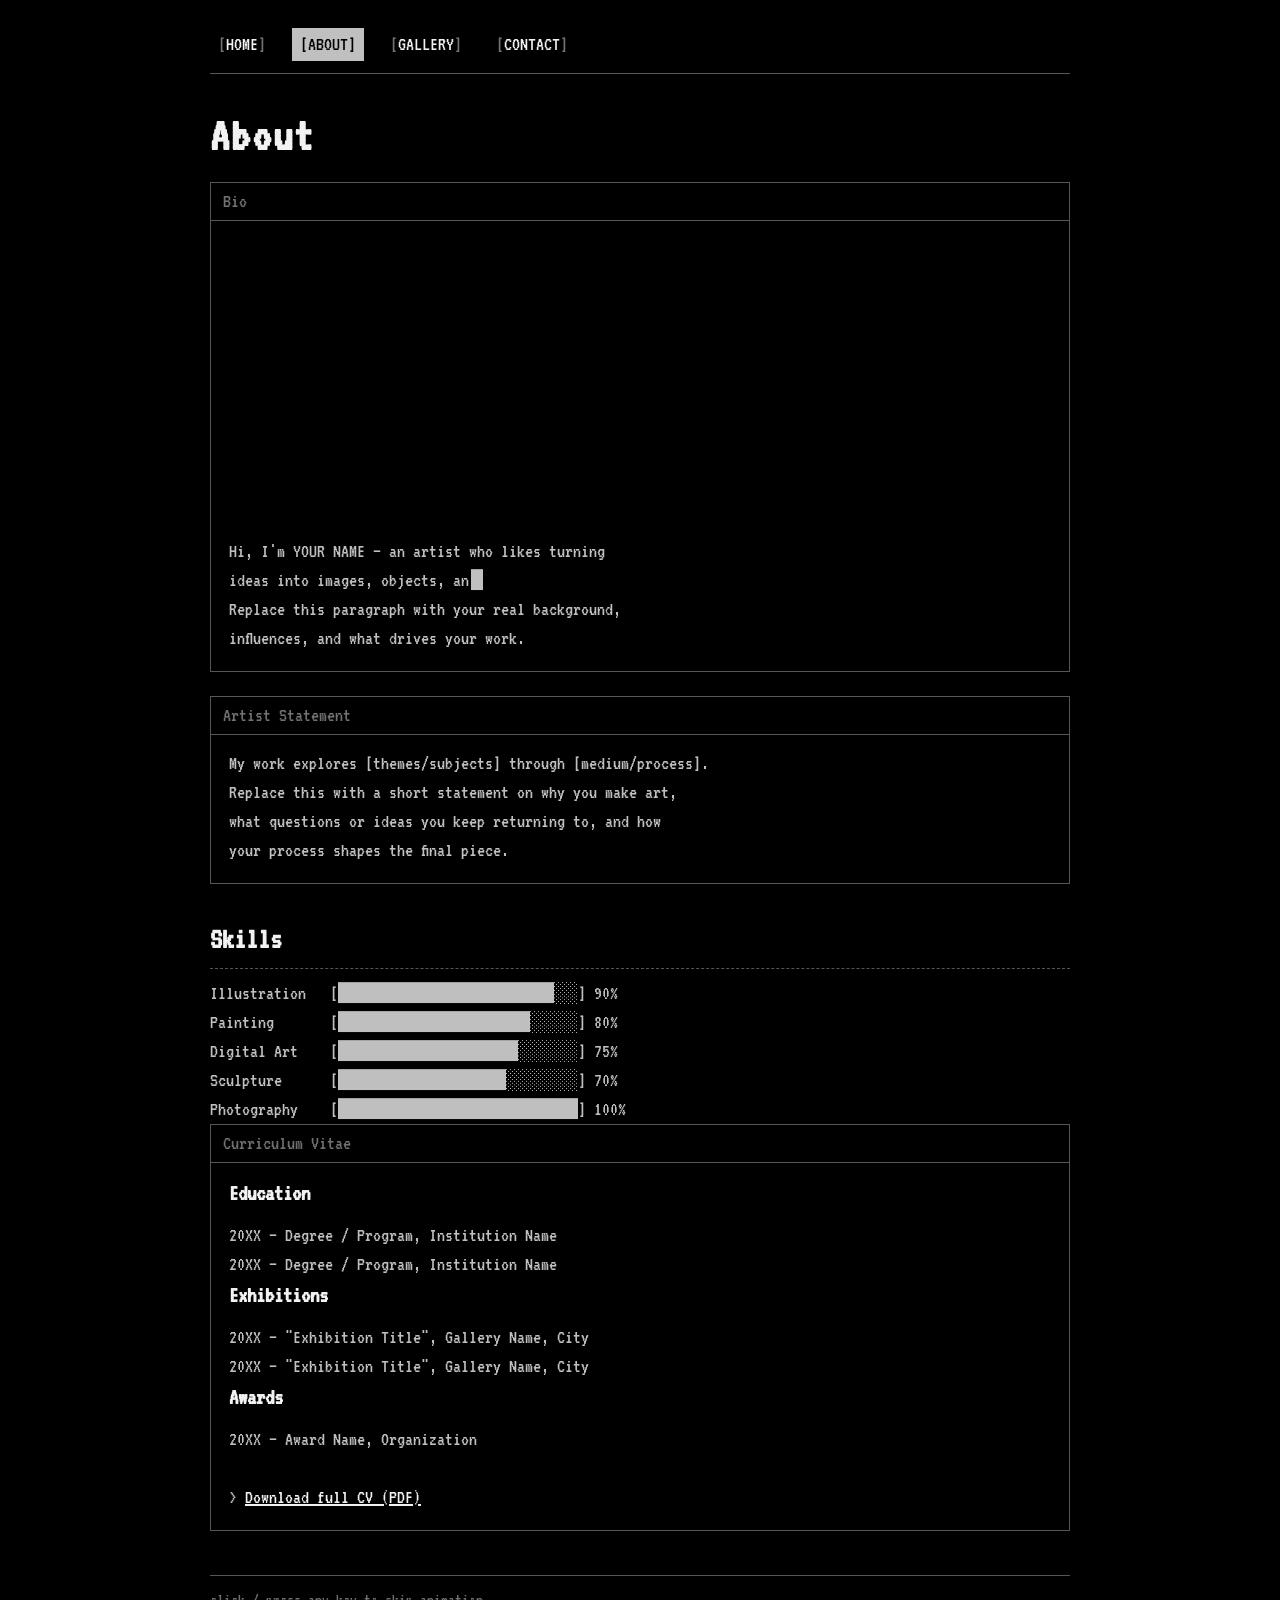
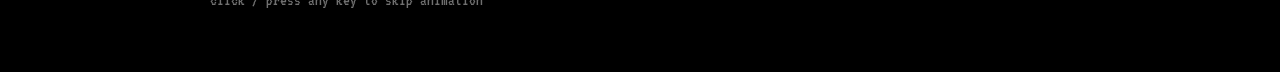
==== about.html @ 26412ccd "Add files via upload" ====
<!DOCTYPE html>
<html lang="en">
<head>
<meta charset="UTF-8">
<meta name="viewport" content="width=device-width, initial-scale=1.0">
<title>ABOUT :: YOUR NAME</title>
<link rel="preconnect" href="https://fonts.googleapis.com">
<link href="https://fonts.googleapis.com/css2?family=VT323&display=swap" rel="stylesheet">
<link rel="stylesheet" href="css/style.css">
</head>
<body class="dos-body">
<div class="crt-overlay"></div>
<div class="screen">

  <nav class="dos-nav">
    <a href="index.html">HOME</a>
    <a href="about.html">ABOUT</a>
    <a href="projects.html">GALLERY</a>
    <a href="contact.html">CONTACT</a>
  </nav>

  <section class="tw-block">
    <h1 class="tw-line" data-speed="16">About</h1>
  </section>

  <section class="tw-block box">
    <div class="box-title">Bio</div>

    <figure class="img-frame tw-reveal">
      <!-- EDIT: swap for images/profile.jpg -->
      <img src="images/profile-placeholder.svg" alt="Your profile photo" width="220">
      <figcaption>profile.jpg</figcaption>
    </figure>

    <!-- EDIT: write your real bio below, one tw-line div per line -->
    <div class="tw-line" data-speed="14">Hi, I'm YOUR NAME — an artist who likes turning</div>
    <div class="tw-line" data-speed="14">ideas into images, objects, and scenes with a bit of retro flair.</div>
    <div class="tw-line" data-speed="14">Replace this paragraph with your real background,</div>
    <div class="tw-line" data-speed="14">influences, and what drives your work.</div>
  </section>

  <section class="tw-block box">
    <div class="box-title">Artist Statement</div>

    <!-- EDIT: write your real artist statement below, one tw-line div per line -->
    <div class="tw-line" data-speed="14">My work explores [themes/subjects] through [medium/process].</div>
    <div class="tw-line" data-speed="14">Replace this with a short statement on why you make art,</div>
    <div class="tw-line" data-speed="14">what questions or ideas you keep returning to, and how</div>
    <div class="tw-line" data-speed="14">your process shapes the final piece.</div>
  </section>

  <section class="tw-block">
    <h2 class="tw-line" data-speed="14">Skills</h2>

    <!-- EDIT: adjust bars / percentages / labels to match your skills -->
    <div class="tw-line skill-bar" data-speed="6">Illustration   [██████████████████░░] 90%</div>
    <div class="tw-line skill-bar" data-speed="6">Painting       [████████████████░░░░] 80%</div>
    <div class="tw-line skill-bar" data-speed="6">Digital Art    [███████████████░░░░░] 75%</div>
    <div class="tw-line skill-bar" data-speed="6">Sculpture      [██████████████░░░░░░] 70%</div>
    <div class="tw-line skill-bar" data-speed="6">Photography    [████████████████████] 100%</div>
  </section>

  <section class="tw-block box">
    <div class="box-title">Curriculum Vitae</div>

    <h3 class="tw-line" data-speed="10">Education</h3>
    <!-- EDIT: replace with your real education history -->
    <div class="tw-line" data-speed="8">20XX — Degree / Program, Institution Name</div>
    <div class="tw-line" data-speed="8">20XX — Degree / Program, Institution Name</div>

    <h3 class="tw-line" data-speed="10">Exhibitions</h3>
    <!-- EDIT: replace with your real exhibitions -->
    <div class="tw-line" data-speed="8">20XX — "Exhibition Title", Gallery Name, City</div>
    <div class="tw-line" data-speed="8">20XX — "Exhibition Title", Gallery Name, City</div>

    <h3 class="tw-line" data-speed="10">Awards</h3>
    <!-- EDIT: replace with your real awards -->
    <div class="tw-line" data-speed="8">20XX — Award Name, Organization</div>

    <div class="tw-line" data-speed="6">&nbsp;</div>
    <!-- EDIT: add a real cv.pdf file next to this page and link it here -->
    <div class="tw-line" data-speed="6">&gt; <a href="cv.pdf">Download full CV (PDF)</a></div>
  </section>

  <footer class="status-bar">
    <span>click / press any key to skip animation</span>
  </footer>

</div>
<script src="js/terminal.js"></script>
</body>
</html>
---- css/style.css ----
/* =========================================================
   PORTFOLIO :: MS-DOS TERMINAL THEME
   Gray-on-black, monospace, box-drawing borders.
   Edit the CSS variables below to retune the palette.
   ========================================================= */

:root {
  --dos-bg: #000000;
  --dos-text: #bfbfbf;
  --dos-text-bright: #f2f2f2;
  --dos-text-dim: #707070;
  --dos-border: #565656;
  --dos-highlight-bg: #bfbfbf;
  --dos-highlight-text: #000000;
  --font-dos: 'VT323', 'Perfect DOS VGA437', 'Consolas', 'Courier New', monospace;
}

* {
  box-sizing: border-box;
}

html, body {
  margin: 0;
  padding: 0;
  background: var(--dos-bg);
  color: var(--dos-text);
  font-family: var(--font-dos);
  font-size: 20px;
  line-height: 1.45;
}

a {
  color: var(--dos-text-bright);
}

/* Faint CRT scanline overlay */
.crt-overlay {
  position: fixed;
  inset: 0;
  pointer-events: none;
  z-index: 50;
  background: repeating-linear-gradient(
    to bottom,
    rgba(255, 255, 255, 0.025) 0px,
    rgba(255, 255, 255, 0.025) 1px,
    transparent 2px,
    transparent 3px
  );
  mix-blend-mode: overlay;
}

.screen {
  max-width: 900px;
  margin: 0 auto;
  padding: 28px 20px 60px;
}

/* ---------- Navigation ---------- */
.dos-nav {
  display: flex;
  flex-wrap: wrap;
  gap: 18px;
  border-bottom: 1px solid var(--dos-border);
  padding-bottom: 12px;
  margin-bottom: 28px;
}

.dos-nav a {
  text-decoration: none;
  padding: 2px 8px;
}

.dos-nav a::before {
  content: "[";
  color: var(--dos-text-dim);
}

.dos-nav a::after {
  content: "]";
  color: var(--dos-text-dim);
}

.dos-nav a:hover,
.dos-nav a.active {
  background: var(--dos-highlight-bg);
  color: var(--dos-highlight-text);
}

.dos-nav a:hover::before,
.dos-nav a:hover::after,
.dos-nav a.active::before,
.dos-nav a.active::after {
  color: var(--dos-highlight-text);
}

/* ---------- ASCII art / static banners ---------- */
.ascii-art {
  color: var(--dos-text-dim);
  font-size: 14px;
  line-height: 1.15;
  white-space: pre;
  overflow-x: auto;
  margin: 0 0 10px;
}

/* ---------- Headings / hero ---------- */
h1, h2, h3 {
  color: var(--dos-text-bright);
  margin: 0 0 10px;
}

h1 {
  font-size: 2.4em;
  letter-spacing: 2px;
}

h2 {
  font-size: 1.5em;
  border-bottom: 1px dashed var(--dos-border);
  padding-bottom: 6px;
  margin-top: 34px;
}

.tagline {
  color: var(--dos-text-dim);
  margin-top: 0;
}

.prompt {
  color: var(--dos-text-dim);
}

.prompt .path {
  color: var(--dos-text-bright);
}

/* ---------- Typewriter ---------- */
.tw-line {
  white-space: pre-wrap;
  min-height: 1.45em;
}

.tw-line.cursor::after {
  content: "\2588";
  animation: blink 1s steps(1) infinite;
  margin-left: 2px;
}

@keyframes blink {
  50% { opacity: 0; }
}

/* ---------- Boxed panels ---------- */
.box {
  border: 1px solid var(--dos-border);
  padding: 18px;
  margin-bottom: 24px;
}

.box-title {
  color: var(--dos-text-dim);
  margin: -18px -18px 14px;
  padding: 4px 12px;
  border-bottom: 1px solid var(--dos-border);
}

/* ---------- Directory / menu list ---------- */
.menu-list {
  list-style: none;
  padding-left: 0;
  margin: 6px 0 18px;
}

.menu-list li {
  padding: 3px 0;
}

.menu-list li::before {
  content: "\00BB ";
  color: var(--dos-text-dim);
}

.menu-list a {
  text-decoration: underline;
}

.menu-list .hint {
  color: var(--dos-text-dim);
}

/* ---------- Images ---------- */
.tw-reveal {
  opacity: 0;
  transition: opacity 0.7s ease;
}

.tw-reveal.visible {
  opacity: 1;
}

.img-frame {
  display: inline-block;
  border: 1px dashed var(--dos-border);
  padding: 6px;
  max-width: 100%;
}

.img-frame img {
  display: block;
  max-width: 100%;
  height: auto;
  filter: grayscale(1) contrast(1.05) brightness(0.95);
}

.img-frame figcaption {
  color: var(--dos-text-dim);
  font-size: 0.85em;
  margin-top: 4px;
  text-align: center;
}

/* ---------- Project cards ---------- */
.project-grid {
  display: grid;
  gap: 24px;
}

.project-card {
  border: 1px solid var(--dos-border);
  padding: 18px;
  display: grid;
  grid-template-columns: 220px 1fr;
  gap: 18px;
}

.project-card .img-frame {
  width: 100%;
}

.project-card .tags {
  color: var(--dos-text-dim);
  margin-top: 8px;
}

@media (max-width: 640px) {
  .project-card {
    grid-template-columns: 1fr;
  }
}

/* ---------- Skill bars ---------- */
.skill-bar {
  white-space: pre;
}

/* ---------- Contact ---------- */
.contact-list {
  list-style: none;
  padding-left: 0;
}

.contact-list li {
  padding: 4px 0;
}

.contact-list .label {
  color: var(--dos-text-dim);
  display: inline-block;
  width: 10ch;
}

/* ---------- Footer status bar ---------- */
.status-bar {
  border-top: 1px solid var(--dos-border);
  margin-top: 44px;
  padding-top: 12px;
  color: var(--dos-text-dim);
  font-size: 0.85em;
  display: flex;
  justify-content: space-between;
  flex-wrap: wrap;
  gap: 8px;
}

/* ---------- Skip hint ---------- */
.skip-hint {
  color: var(--dos-text-dim);
  font-size: 0.8em;
  position: fixed;
  bottom: 10px;
  right: 16px;
  z-index: 60;
  opacity: 0.7;
}

@media (max-width: 640px) {
  body { font-size: 17px; }
  .ascii-art { font-size: 10px; }
  h1 { font-size: 1.8em; }
}
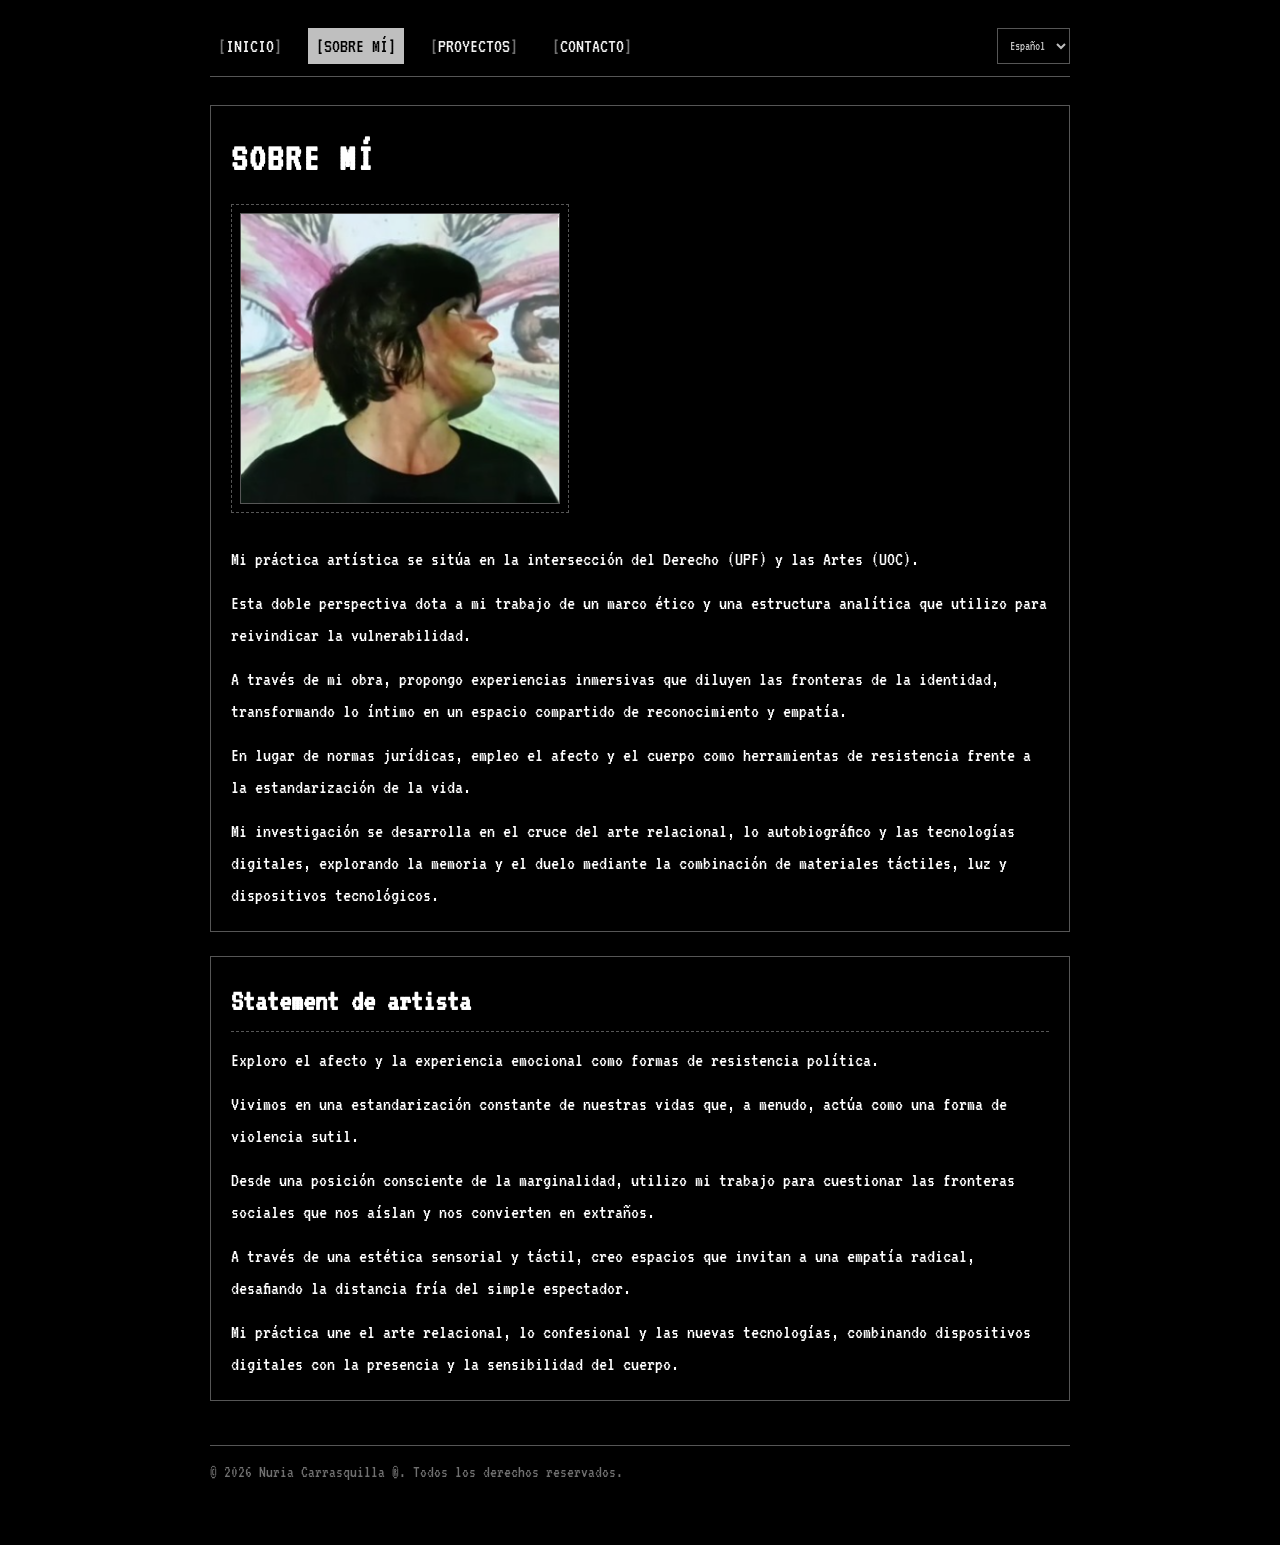
==== commit f790a6a4: "VERSIÓN CON PARTE PROYECTOS" ====
--- a/about.html
+++ b/about.html
@@ -1,9 +1,9 @@
 <!DOCTYPE html>
-<html lang="en">
+<html lang="es">
 <head>
 <meta charset="UTF-8">
 <meta name="viewport" content="width=device-width, initial-scale=1.0">
-<title>ABOUT :: YOUR NAME</title>
+<title>ABOUT :: NURIA CARRASQUILLA</title>
 <link rel="preconnect" href="https://fonts.googleapis.com">
 <link href="https://fonts.googleapis.com/css2?family=VT323&display=swap" rel="stylesheet">
 <link rel="stylesheet" href="css/style.css">
@@ -13,80 +13,46 @@
 <div class="screen">
 
   <nav class="dos-nav">
-    <a href="index.html">HOME</a>
-    <a href="about.html">ABOUT</a>
-    <a href="projects.html">GALLERY</a>
-    <a href="contact.html">CONTACT</a>
+    <a href="index.html" data-i18n="nav.home">INICIO</a>
+    <a href="about.html" data-i18n="nav.about">SOBRE MÍ</a>
+    <a href="projects.html" data-i18n="nav.projects">PROYECTOS</a>
+    <a href="contact.html" data-i18n="nav.contact">CONTACTO</a>
+    <select id="language-selector" style="margin-left: auto; background: #000; color: #bfbfbf; font-family: 'VT323', monospace; border: 1px solid #565656; padding: 4px 8px;">
+      <option value="es">Español</option>
+      <option value="en">English</option>
+      <option value="ca">Català</option>
+    </select>
   </nav>
 
-  <section class="tw-block">
-    <h1 class="tw-line" data-speed="16">About</h1>
+  <section style="padding: 20px; border: 1px solid #565656; margin-bottom: 24px; background: #000000;">
+    <h1 style="color: #ffffff; font-size: 2em; margin: 0 0 14px 0;">SOBRE MÍ</h1>
+
+    <figure style="margin: 0 0 20px 0; padding: 8px; border: 1px dashed #565656; display: inline-block;">
+      <img src="Captura%20de%20pantalla%202024-06-28%20122345.png" alt="Captura de pantalla 2024-06-28" style="display: block; width: 320px; max-width: 100%; border: 1px solid #565656;">
+    </figure>
+
+    <p style="color: #ffffff; font-size: 20px; line-height: 1.6; margin: 0 0 12px 0;">Mi práctica artística se sitúa en la intersección del Derecho (UPF) y las Artes (UOC).</p>
+    <p style="color: #ffffff; font-size: 20px; line-height: 1.6; margin: 0 0 12px 0;">Esta doble perspectiva dota a mi trabajo de un marco ético y una estructura analítica que utilizo para reivindicar la vulnerabilidad.</p>
+    <p style="color: #ffffff; font-size: 20px; line-height: 1.6; margin: 0 0 12px 0;">A través de mi obra, propongo experiencias inmersivas que diluyen las fronteras de la identidad, transformando lo íntimo en un espacio compartido de reconocimiento y empatía.</p>
+    <p style="color: #ffffff; font-size: 20px; line-height: 1.6; margin: 0 0 12px 0;">En lugar de normas jurídicas, empleo el afecto y el cuerpo como herramientas de resistencia frente a la estandarización de la vida.</p>
+    <p style="color: #ffffff; font-size: 20px; line-height: 1.6; margin: 0;">Mi investigación se desarrolla en el cruce del arte relacional, lo autobiográfico y las tecnologías digitales, explorando la memoria y el duelo mediante la combinación de materiales táctiles, luz y dispositivos tecnológicos.</p>
   </section>
 
-  <section class="tw-block box">
-    <div class="box-title">Bio</div>
-
-    <figure class="img-frame tw-reveal">
-      <!-- EDIT: swap for images/profile.jpg -->
-      <img src="images/profile-placeholder.svg" alt="Your profile photo" width="220">
-      <figcaption>profile.jpg</figcaption>
-    </figure>
-
-    <!-- EDIT: write your real bio below, one tw-line div per line -->
-    <div class="tw-line" data-speed="14">Hi, I'm YOUR NAME — an artist who likes turning</div>
-    <div class="tw-line" data-speed="14">ideas into images, objects, and scenes with a bit of retro flair.</div>
-    <div class="tw-line" data-speed="14">Replace this paragraph with your real background,</div>
-    <div class="tw-line" data-speed="14">influences, and what drives your work.</div>
-  </section>
-
-  <section class="tw-block box">
-    <div class="box-title">Artist Statement</div>
-
-    <!-- EDIT: write your real artist statement below, one tw-line div per line -->
-    <div class="tw-line" data-speed="14">My work explores [themes/subjects] through [medium/process].</div>
-    <div class="tw-line" data-speed="14">Replace this with a short statement on why you make art,</div>
-    <div class="tw-line" data-speed="14">what questions or ideas you keep returning to, and how</div>
-    <div class="tw-line" data-speed="14">your process shapes the final piece.</div>
-  </section>
-
-  <section class="tw-block">
-    <h2 class="tw-line" data-speed="14">Skills</h2>
-
-    <!-- EDIT: adjust bars / percentages / labels to match your skills -->
-    <div class="tw-line skill-bar" data-speed="6">Illustration   [██████████████████░░] 90%</div>
-    <div class="tw-line skill-bar" data-speed="6">Painting       [████████████████░░░░] 80%</div>
-    <div class="tw-line skill-bar" data-speed="6">Digital Art    [███████████████░░░░░] 75%</div>
-    <div class="tw-line skill-bar" data-speed="6">Sculpture      [██████████████░░░░░░] 70%</div>
-    <div class="tw-line skill-bar" data-speed="6">Photography    [████████████████████] 100%</div>
-  </section>
-
-  <section class="tw-block box">
-    <div class="box-title">Curriculum Vitae</div>
-
-    <h3 class="tw-line" data-speed="10">Education</h3>
-    <!-- EDIT: replace with your real education history -->
-    <div class="tw-line" data-speed="8">20XX — Degree / Program, Institution Name</div>
-    <div class="tw-line" data-speed="8">20XX — Degree / Program, Institution Name</div>
-
-    <h3 class="tw-line" data-speed="10">Exhibitions</h3>
-    <!-- EDIT: replace with your real exhibitions -->
-    <div class="tw-line" data-speed="8">20XX — "Exhibition Title", Gallery Name, City</div>
-    <div class="tw-line" data-speed="8">20XX — "Exhibition Title", Gallery Name, City</div>
-
-    <h3 class="tw-line" data-speed="10">Awards</h3>
-    <!-- EDIT: replace with your real awards -->
-    <div class="tw-line" data-speed="8">20XX — Award Name, Organization</div>
-
-    <div class="tw-line" data-speed="6">&nbsp;</div>
-    <!-- EDIT: add a real cv.pdf file next to this page and link it here -->
-    <div class="tw-line" data-speed="6">&gt; <a href="cv.pdf">Download full CV (PDF)</a></div>
+  <section style="padding: 20px; border: 1px solid #565656; margin-bottom: 24px; background: #000000;">
+    <h2 style="color: #ffffff; margin: 0 0 12px 0;">Statement de artista</h2>
+    <p style="color: #ffffff; font-size: 20px; line-height: 1.6; margin: 0 0 12px 0;">Exploro el afecto y la experiencia emocional como formas de resistencia política.</p>
+    <p style="color: #ffffff; font-size: 20px; line-height: 1.6; margin: 0 0 12px 0;">Vivimos en una estandarización constante de nuestras vidas que, a menudo, actúa como una forma de violencia sutil.</p>
+    <p style="color: #ffffff; font-size: 20px; line-height: 1.6; margin: 0 0 12px 0;">Desde una posición consciente de la marginalidad, utilizo mi trabajo para cuestionar las fronteras sociales que nos aíslan y nos convierten en extraños.</p>
+    <p style="color: #ffffff; font-size: 20px; line-height: 1.6; margin: 0 0 12px 0;">A través de una estética sensorial y táctil, creo espacios que invitan a una empatía radical, desafiando la distancia fría del simple espectador.</p>
+    <p style="color: #ffffff; font-size: 20px; line-height: 1.6; margin: 0;">Mi práctica une el arte relacional, lo confesional y las nuevas tecnologías, combinando dispositivos digitales con la presencia y la sensibilidad del cuerpo.</p>
   </section>
 
   <footer class="status-bar">
-    <span>click / press any key to skip animation</span>
+    <span>© 2026 Nuria Carrasquilla ®. Todos los derechos reservados.</span>
   </footer>
 
 </div>
+<script src="js/translations.js"></script>
 <script src="js/terminal.js"></script>
 </body>
 </html>
--- a/css/style.css
+++ b/css/style.css
@@ -22,11 +22,11 @@
 html, body {
   margin: 0;
   padding: 0;
-  background: var(--dos-bg);
-  color: var(--dos-text);
-  font-family: var(--font-dos);
-  font-size: 20px;
-  line-height: 1.45;
+  background: #000000 !important;
+  color: #f2f2f2 !important;
+  font-family: 'VT323', 'Courier New', monospace !important;
+  font-size: 20px !important;
+  line-height: 1.6 !important;
 }
 
 a {
@@ -38,7 +38,7 @@
   position: fixed;
   inset: 0;
   pointer-events: none;
-  z-index: 50;
+  z-index: 0;
   background: repeating-linear-gradient(
     to bottom,
     rgba(255, 255, 255, 0.025) 0px,
@@ -50,9 +50,12 @@
 }
 
 .screen {
+  position: relative;
+  z-index: 10;
   max-width: 900px;
   margin: 0 auto;
   padding: 28px 20px 60px;
+  background: #000000;
 }
 
 /* ---------- Navigation ---------- */
@@ -107,6 +110,8 @@
 h1, h2, h3 {
   color: var(--dos-text-bright);
   margin: 0 0 10px;
+  position: relative;
+  z-index: 2;
 }
 
 h1 {
@@ -136,8 +141,16 @@
 
 /* ---------- Typewriter ---------- */
 .tw-line {
-  white-space: pre-wrap;
-  min-height: 1.45em;
+  display: block !important;
+  white-space: normal !important;
+  min-height: 1.6em !important;
+  margin-bottom: 0.35em !important;
+  color: #f2f2f2 !important;
+  opacity: 1 !important;
+  position: relative !important;
+  z-index: 20 !important;
+  background: transparent !important;
+  visibility: visible !important;
 }
 
 .tw-line.cursor::after {
@@ -190,8 +203,8 @@
 
 /* ---------- Images ---------- */
 .tw-reveal {
-  opacity: 0;
-  transition: opacity 0.7s ease;
+  opacity: 1;
+  transition: none;
 }
 
 .tw-reveal.visible {
@@ -199,17 +212,18 @@
 }
 
 .img-frame {
-  display: inline-block;
+  display: block;
   border: 1px dashed var(--dos-border);
-  padding: 6px;
+  padding: 8px;
   max-width: 100%;
+  margin: 12px 0 18px;
 }
 
 .img-frame img {
   display: block;
   max-width: 100%;
   height: auto;
-  filter: grayscale(1) contrast(1.05) brightness(0.95);
+  filter: contrast(1.05) brightness(0.95);
 }
 
 .img-frame figcaption {
@@ -217,6 +231,119 @@
   font-size: 0.85em;
   margin-top: 4px;
   text-align: center;
+}
+
+.gallery-grid {
+  display: grid;
+  grid-template-columns: repeat(auto-fit, minmax(120px, 1fr));
+  gap: 10px;
+  margin-top: 14px;
+}
+
+.gallery-thumb {
+  padding: 0;
+  border: 1px solid var(--dos-border);
+  background: transparent;
+  cursor: pointer;
+  overflow: hidden;
+}
+
+.gallery-thumb img {
+  display: block;
+  width: 100%;
+  height: 110px;
+  object-fit: cover;
+}
+
+.gallery-link {
+  color: var(--dos-text-bright);
+  text-decoration: underline;
+  cursor: pointer;
+}
+
+.image-modal {
+  position: fixed;
+  inset: 0;
+  background: rgba(0, 0, 0, 0.95);
+  display: flex;
+  flex-direction: column;
+  align-items: center;
+  justify-content: center;
+  padding: 24px;
+  z-index: 100;
+  gap: 16px;
+}
+
+.image-modal[hidden] {
+  display: none !important;
+}
+
+.image-modal img {
+  max-width: 100%;
+  max-height: 80vh;
+  object-fit: contain;
+  border: 1px solid var(--dos-border);
+}
+
+.image-modal-caption {
+  color: var(--dos-text-bright);
+  font-family: var(--font-dos);
+  font-size: 1.3rem;
+  text-align: center;
+  max-width: 80%;
+  line-height: 1.4;
+  word-wrap: break-word;
+  background: rgba(0, 0, 0, 0.6);
+  padding: 4px 12px;
+  border: 1px dashed var(--dos-border);
+}
+
+.image-modal-close {
+  position: absolute;
+  top: 16px;
+  right: 16px;
+  background: transparent;
+  border: 1px solid var(--dos-border);
+  color: var(--dos-text-bright);
+  font-size: 1.4rem;
+  cursor: pointer;
+  width: 40px;
+  height: 40px;
+}
+
+.image-modal-prev,
+.image-modal-next {
+  position: absolute;
+  top: 50%;
+  transform: translateY(-50%);
+  background: transparent;
+  border: 1px solid var(--dos-border);
+  color: var(--dos-text-bright);
+  font-size: 1.8rem;
+  font-family: var(--font-dos);
+  cursor: pointer;
+  width: 50px;
+  height: 50px;
+  display: flex;
+  align-items: center;
+  justify-content: center;
+  z-index: 110;
+  user-select: none;
+}
+
+.image-modal-prev {
+  left: 24px;
+}
+
+.image-modal-next {
+  right: 24px;
+}
+
+.image-modal-prev:hover,
+.image-modal-next:hover,
+.image-modal-close:hover {
+  background: var(--dos-highlight-bg);
+  color: var(--dos-highlight-text);
 }
 
 /* ---------- Project cards ---------- */
@@ -225,26 +352,52 @@
   gap: 24px;
 }
 
+/* ---------- Phase blocks ---------- */
+.phase-block {
+  border-left: 2px solid var(--dos-border);
+  padding: 6px 12px;
+  margin: 10px 0;
+}
+
+.phase-title {
+  display: block;
+  color: var(--dos-text-bright);
+  font-weight: bold;
+  letter-spacing: 1px;
+  margin-bottom: 3px;
+}
+
 .project-card {
   border: 1px solid var(--dos-border);
   padding: 18px;
-  display: grid;
-  grid-template-columns: 220px 1fr;
+  display: flex;
+  flex-direction: column;
   gap: 18px;
 }
 
 .project-card .img-frame {
   width: 100%;
+  max-width: 400px;
+  margin: 0 auto;
+}
+
+.project-card > div {
+  width: 100%;
 }
 
 .project-card .tags {
   color: var(--dos-text-dim);
-  margin-top: 8px;
+  margin-top: 24px;
 }
 
 @media (max-width: 640px) {
   .project-card {
-    grid-template-columns: 1fr;
+    flex-direction: column;
+  }
+  .project-card .img-frame {
+    width: 100%;
+    min-width: 0;
+    max-width: 100%;
   }
 }
 
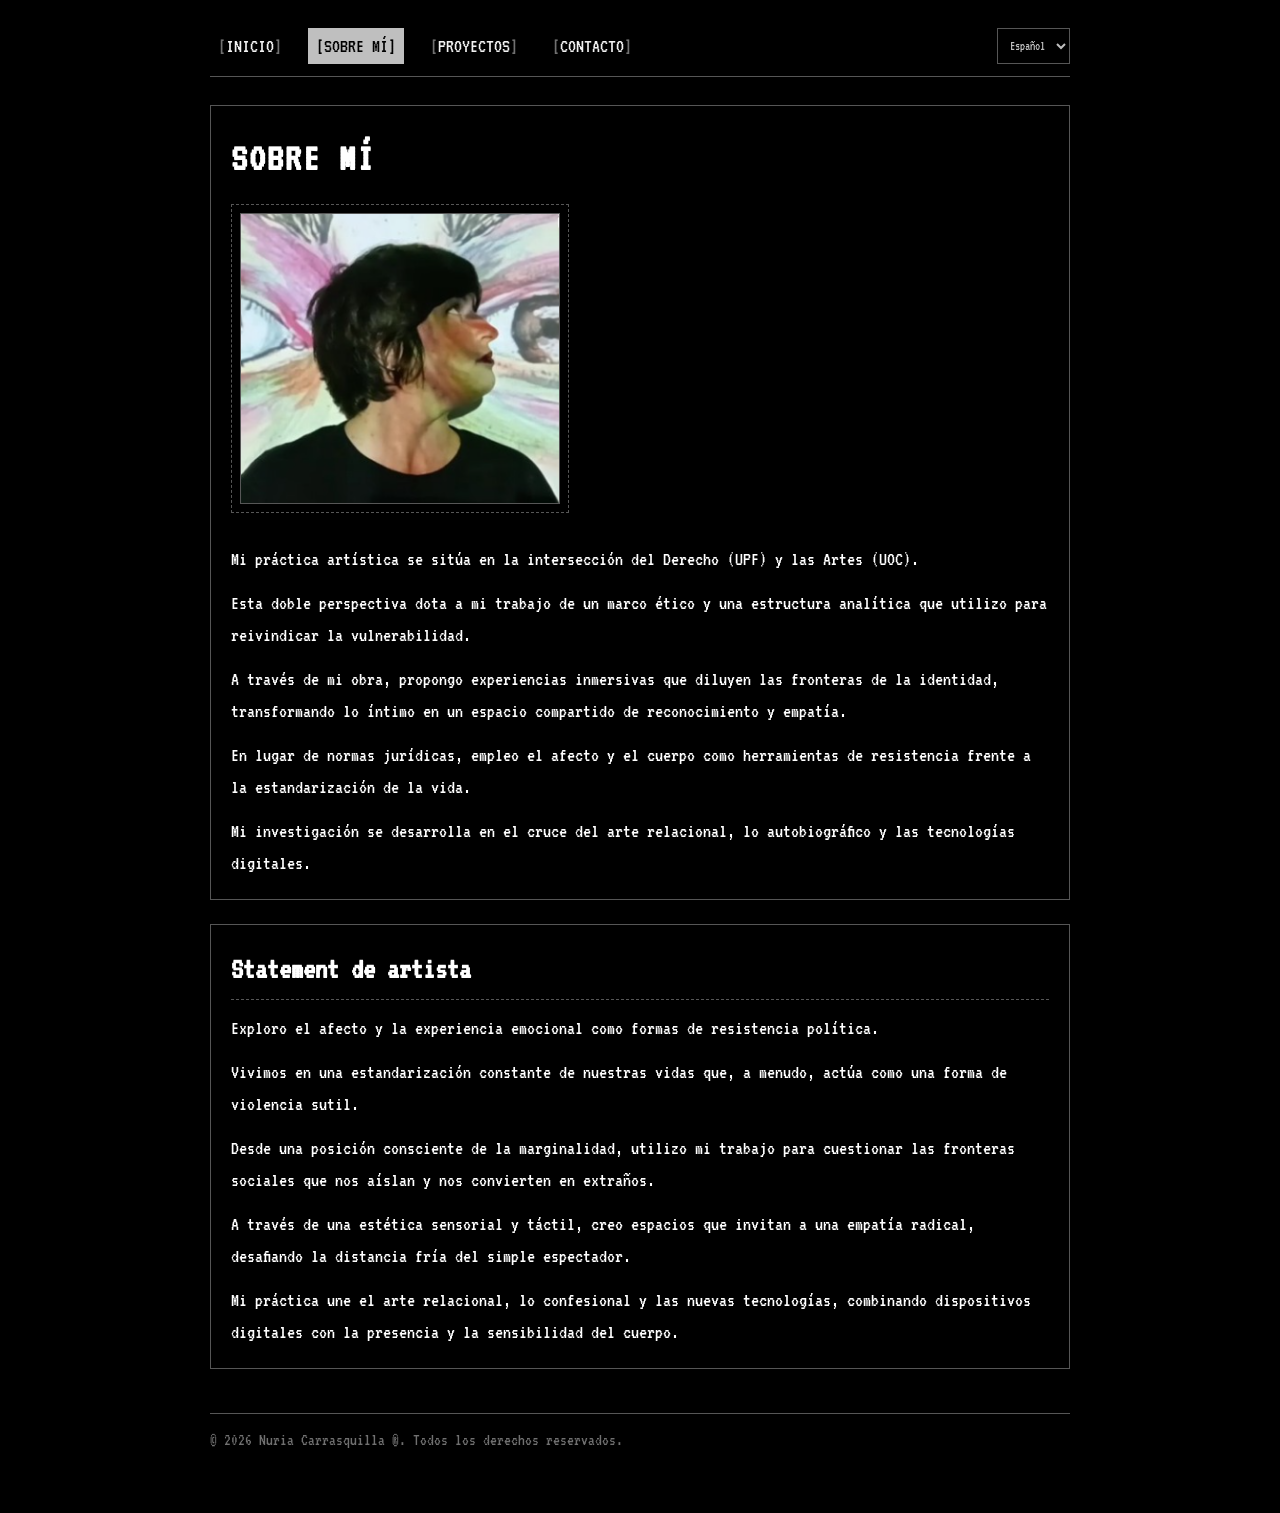
==== commit ae92daf0: "proyecto acabado 1" ====
--- a/about.html
+++ b/about.html
@@ -1,58 +1,77 @@
 <!DOCTYPE html>
 <html lang="es">
+
 <head>
-<meta charset="UTF-8">
-<meta name="viewport" content="width=device-width, initial-scale=1.0">
-<title>ABOUT :: NURIA CARRASQUILLA</title>
-<link rel="preconnect" href="https://fonts.googleapis.com">
-<link href="https://fonts.googleapis.com/css2?family=VT323&display=swap" rel="stylesheet">
-<link rel="stylesheet" href="css/style.css">
+  <meta charset="UTF-8">
+  <meta name="viewport" content="width=device-width, initial-scale=1.0">
+  <title>ABOUT :: NURIA CARRASQUILLA</title>
+  <link rel="preconnect" href="https://fonts.googleapis.com">
+  <link href="https://fonts.googleapis.com/css2?family=VT323&display=swap" rel="stylesheet">
+  <link rel="stylesheet" href="css/style.css">
 </head>
+
 <body class="dos-body">
-<div class="crt-overlay"></div>
-<div class="screen">
+  <div class="crt-overlay"></div>
+  <div class="screen">
 
-  <nav class="dos-nav">
-    <a href="index.html" data-i18n="nav.home">INICIO</a>
-    <a href="about.html" data-i18n="nav.about">SOBRE MÍ</a>
-    <a href="projects.html" data-i18n="nav.projects">PROYECTOS</a>
-    <a href="contact.html" data-i18n="nav.contact">CONTACTO</a>
-    <select id="language-selector" style="margin-left: auto; background: #000; color: #bfbfbf; font-family: 'VT323', monospace; border: 1px solid #565656; padding: 4px 8px;">
-      <option value="es">Español</option>
-      <option value="en">English</option>
-      <option value="ca">Català</option>
-    </select>
-  </nav>
+    <nav class="dos-nav">
+      <a href="index.html" data-i18n="nav.home">INICIO</a>
+      <a href="about.html" data-i18n="nav.about">SOBRE MÍ</a>
+      <a href="projects.html" data-i18n="nav.projects">PROYECTOS</a>
+      <a href="contact.html" data-i18n="nav.contact">CONTACTO</a>
+      <select id="language-selector"
+        style="margin-left: auto; background: #000; color: #bfbfbf; font-family: 'VT323', monospace; border: 1px solid #565656; padding: 4px 8px;">
+        <option value="es">Español</option>
+        <option value="en">English</option>
+        <option value="ca">Català</option>
+      </select>
+    </nav>
 
-  <section style="padding: 20px; border: 1px solid #565656; margin-bottom: 24px; background: #000000;">
-    <h1 style="color: #ffffff; font-size: 2em; margin: 0 0 14px 0;">SOBRE MÍ</h1>
+    <section style="padding: 20px; border: 1px solid #565656; margin-bottom: 24px; background: #000000;">
+      <h1 style="color: #ffffff; font-size: 2em; margin: 0 0 14px 0;">SOBRE MÍ</h1>
 
-    <figure style="margin: 0 0 20px 0; padding: 8px; border: 1px dashed #565656; display: inline-block;">
-      <img src="Captura%20de%20pantalla%202024-06-28%20122345.png" alt="Captura de pantalla 2024-06-28" style="display: block; width: 320px; max-width: 100%; border: 1px solid #565656;">
-    </figure>
+      <figure style="margin: 0 0 20px 0; padding: 8px; border: 1px dashed #565656; display: inline-block;">
+        <img src="Captura%20de%20pantalla%202024-06-28%20122345.png" alt="Captura de pantalla 2024-06-28"
+          style="display: block; width: 320px; max-width: 100%; border: 1px solid #565656;">
+      </figure>
 
-    <p style="color: #ffffff; font-size: 20px; line-height: 1.6; margin: 0 0 12px 0;">Mi práctica artística se sitúa en la intersección del Derecho (UPF) y las Artes (UOC).</p>
-    <p style="color: #ffffff; font-size: 20px; line-height: 1.6; margin: 0 0 12px 0;">Esta doble perspectiva dota a mi trabajo de un marco ético y una estructura analítica que utilizo para reivindicar la vulnerabilidad.</p>
-    <p style="color: #ffffff; font-size: 20px; line-height: 1.6; margin: 0 0 12px 0;">A través de mi obra, propongo experiencias inmersivas que diluyen las fronteras de la identidad, transformando lo íntimo en un espacio compartido de reconocimiento y empatía.</p>
-    <p style="color: #ffffff; font-size: 20px; line-height: 1.6; margin: 0 0 12px 0;">En lugar de normas jurídicas, empleo el afecto y el cuerpo como herramientas de resistencia frente a la estandarización de la vida.</p>
-    <p style="color: #ffffff; font-size: 20px; line-height: 1.6; margin: 0;">Mi investigación se desarrolla en el cruce del arte relacional, lo autobiográfico y las tecnologías digitales, explorando la memoria y el duelo mediante la combinación de materiales táctiles, luz y dispositivos tecnológicos.</p>
-  </section>
+      <p style="color: #ffffff; font-size: 20px; line-height: 1.6; margin: 0 0 12px 0;">Mi práctica artística se sitúa
+        en la intersección del Derecho (UPF) y las Artes (UOC).</p>
+      <p style="color: #ffffff; font-size: 20px; line-height: 1.6; margin: 0 0 12px 0;">Esta doble perspectiva dota a mi
+        trabajo de un marco ético y una estructura analítica que utilizo para reivindicar la vulnerabilidad.</p>
+      <p style="color: #ffffff; font-size: 20px; line-height: 1.6; margin: 0 0 12px 0;">A través de mi obra, propongo
+        experiencias inmersivas que diluyen las fronteras de la identidad, transformando lo íntimo en un espacio
+        compartido de reconocimiento y empatía.</p>
+      <p style="color: #ffffff; font-size: 20px; line-height: 1.6; margin: 0 0 12px 0;">En lugar de normas jurídicas,
+        empleo el afecto y el cuerpo como herramientas de resistencia frente a la estandarización de la vida.</p>
+      <p style="color: #ffffff; font-size: 20px; line-height: 1.6; margin: 0;">Mi investigación se desarrolla en el
+        cruce del arte relacional, lo autobiográfico y las tecnologías digitales.</p>
+    </section>
 
-  <section style="padding: 20px; border: 1px solid #565656; margin-bottom: 24px; background: #000000;">
-    <h2 style="color: #ffffff; margin: 0 0 12px 0;">Statement de artista</h2>
-    <p style="color: #ffffff; font-size: 20px; line-height: 1.6; margin: 0 0 12px 0;">Exploro el afecto y la experiencia emocional como formas de resistencia política.</p>
-    <p style="color: #ffffff; font-size: 20px; line-height: 1.6; margin: 0 0 12px 0;">Vivimos en una estandarización constante de nuestras vidas que, a menudo, actúa como una forma de violencia sutil.</p>
-    <p style="color: #ffffff; font-size: 20px; line-height: 1.6; margin: 0 0 12px 0;">Desde una posición consciente de la marginalidad, utilizo mi trabajo para cuestionar las fronteras sociales que nos aíslan y nos convierten en extraños.</p>
-    <p style="color: #ffffff; font-size: 20px; line-height: 1.6; margin: 0 0 12px 0;">A través de una estética sensorial y táctil, creo espacios que invitan a una empatía radical, desafiando la distancia fría del simple espectador.</p>
-    <p style="color: #ffffff; font-size: 20px; line-height: 1.6; margin: 0;">Mi práctica une el arte relacional, lo confesional y las nuevas tecnologías, combinando dispositivos digitales con la presencia y la sensibilidad del cuerpo.</p>
-  </section>
+    <section style="padding: 20px; border: 1px solid #565656; margin-bottom: 24px; background: #000000;">
+      <h2 style="color: #ffffff; margin: 0 0 12px 0;">Statement de artista</h2>
+      <p style="color: #ffffff; font-size: 20px; line-height: 1.6; margin: 0 0 12px 0;">Exploro el afecto y la
+        experiencia emocional como formas de resistencia política.</p>
+      <p style="color: #ffffff; font-size: 20px; line-height: 1.6; margin: 0 0 12px 0;">Vivimos en una estandarización
+        constante de nuestras vidas que, a menudo, actúa como una forma de violencia sutil.</p>
+      <p style="color: #ffffff; font-size: 20px; line-height: 1.6; margin: 0 0 12px 0;">Desde una posición consciente de
+        la marginalidad, utilizo mi trabajo para cuestionar las fronteras sociales que nos aíslan y nos convierten en
+        extraños.</p>
+      <p style="color: #ffffff; font-size: 20px; line-height: 1.6; margin: 0 0 12px 0;">A través de una estética
+        sensorial y táctil, creo espacios que invitan a una empatía radical, desafiando la distancia fría del simple
+        espectador.</p>
+      <p style="color: #ffffff; font-size: 20px; line-height: 1.6; margin: 0;">Mi práctica une el arte relacional, lo
+        confesional y las nuevas tecnologías, combinando dispositivos digitales con la presencia y la sensibilidad del
+        cuerpo.</p>
+    </section>
 
-  <footer class="status-bar">
-    <span>© 2026 Nuria Carrasquilla ®. Todos los derechos reservados.</span>
-  </footer>
+    <footer class="status-bar">
+      <span>© 2026 Nuria Carrasquilla ®. Todos los derechos reservados.</span>
+    </footer>
 
-</div>
-<script src="js/translations.js"></script>
-<script src="js/terminal.js"></script>
+  </div>
+  <script src="js/translations.js"></script>
+  <script src="js/terminal.js"></script>
 </body>
-</html>
+
+</html>
--- a/css/style.css
+++ b/css/style.css
@@ -13,6 +13,12 @@
   --dos-highlight-bg: #bfbfbf;
   --dos-highlight-text: #000000;
   --font-dos: 'VT323', 'Perfect DOS VGA437', 'Consolas', 'Courier New', monospace;
+
+  /* Color accents */
+  --accent-magenta: #ff00ff;
+  --accent-yellow: #ffff00;
+  --accent-green: #00ff00;
+  --accent-blue: #0066ff;
 }
 
 * {
@@ -171,7 +177,7 @@
 }
 
 .box-title {
-  color: var(--dos-text-dim);
+  color: var(--accent-green) !important;
   margin: -18px -18px 14px;
   padding: 4px 12px;
   border-bottom: 1px solid var(--dos-border);
@@ -187,10 +193,13 @@
 .menu-list li {
   padding: 3px 0;
 }
-
-.menu-list li::before {
+.menu-list ul li::before {
+  content: none;
+}
+
+.menu-list > li::before {
   content: "\00BB ";
-  color: var(--dos-text-dim);
+  color: var(--accent-yellow) !important;
 }
 
 .menu-list a {
@@ -215,7 +224,7 @@
   display: block;
   border: 1px dashed var(--dos-border);
   padding: 8px;
-  max-width: 100%;
+  max-width: 500px;
   margin: 12px 0 18px;
 }
 
@@ -278,7 +287,8 @@
   display: none !important;
 }
 
-.image-modal img {
+.image-modal img,
+.image-modal video {
   max-width: 100%;
   max-height: 80vh;
   object-fit: contain;
@@ -361,12 +371,24 @@
 
 .phase-title {
   display: block;
-  color: var(--dos-text-bright);
+  color: var(--accent-yellow) !important;
   font-weight: bold;
   letter-spacing: 1px;
   margin-bottom: 3px;
 }
 
+.phase-link {
+  display: inline-block;
+  color: var(--dos-text-dim);
+  text-decoration: underline;
+  font-size: 0.9em;
+  margin-top: 4px;
+}
+
+.phase-link:hover {
+  color: var(--dos-text-bright);
+}
+
 .project-card {
   border: 1px solid var(--dos-border);
   padding: 18px;
@@ -379,6 +401,25 @@
   width: 100%;
   max-width: 400px;
   margin: 0 auto;
+}
+
+.cover-gallery-trigger {
+  background: none;
+  border: none;
+  padding: 0;
+  cursor: pointer;
+  width: 100%;
+  display: block;
+}
+
+.cover-gallery-trigger img {
+  display: block;
+  width: 100%;
+  transition: transform 0.2s ease;
+}
+
+.cover-gallery-trigger:hover img {
+  transform: scale(1.02);
 }
 
 .project-card > div {
@@ -451,3 +492,397 @@
   .ascii-art { font-size: 10px; }
   h1 { font-size: 1.8em; }
 }
+
+/* ---------- Technical Sheet (Ficha Técnica) ---------- */
+.tech-sheet {
+  display: grid;
+  grid-template-columns: 1fr 1fr;
+  gap: 16px;
+  margin-top: 16px;
+}
+
+@media (max-width: 700px) {
+  .tech-sheet {
+    grid-template-columns: 1fr;
+  }
+}
+
+.tech-sheet-block {
+  border: 1px solid var(--dos-border);
+  padding: 14px 16px;
+}
+
+.tech-sheet-header {
+  color: var(--dos-text-bright);
+  letter-spacing: 3px;
+  font-size: 1em;
+  padding-bottom: 8px;
+  margin-bottom: 10px;
+  border-bottom: 1px solid var(--dos-border);
+}
+
+.tech-row {
+  display: grid;
+  grid-template-columns: 130px 1fr;
+  gap: 8px;
+  padding: 5px 0;
+  border-bottom: 1px dotted rgba(86, 86, 86, 0.35);
+  word-break: break-word;
+}
+
+.tech-row:last-child {
+  border-bottom: none;
+}
+
+.tech-label {
+  color: var(--dos-text-dim);
+  font-size: 0.85em;
+  padding-top: 2px;
+}
+
+.tech-value {
+  color: var(--dos-text-bright);
+}
+
+/* ---------- Bibliography ---------- */
+.bib-list {
+  list-style: none;
+  padding-left: 0;
+  margin-top: 10px;
+}
+
+.bib-list li {
+  padding: 5px 0 5px 16px;
+  border-bottom: 1px dotted rgba(86, 86, 86, 0.35);
+  font-size: 0.9em;
+  color: var(--dos-text-dim);
+  position: relative;
+}
+
+.bib-list li::before {
+  content: "»";
+  position: absolute;
+  left: 0;
+  color: var(--dos-text-dim);
+}
+
+.bib-list li:last-child {
+  border-bottom: none;
+}
+
+.bib-list li em {
+  color: var(--dos-text-bright);
+  font-style: italic;
+}
+
+/* ---------- Fichas individuales de obra (Grids y Tarjetas) ---------- */
+.fichas-grid {
+  display: grid;
+  grid-template-columns: repeat(auto-fill, minmax(220px, 1fr));
+  gap: 12px;
+  margin-top: 14px;
+}
+
+.ficha-card {
+  border: 1px solid var(--dos-border);
+  padding: 12px 14px;
+}
+
+.ficha-title {
+  color: var(--dos-text-bright);
+  font-size: 1.05em;
+  letter-spacing: 1px;
+  padding-bottom: 6px;
+  margin-bottom: 8px;
+  border-bottom: 1px dashed var(--dos-border);
+}
+
+.ficha-desc {
+  color: var(--dos-text-dim);
+  font-size: 0.85em;
+  margin-top: 8px;
+  padding-top: 6px;
+  border-top: 1px dotted rgba(86, 86, 86, 0.3);
+  font-style: italic;
+}
+
+/* Shared metadata bar for photo series */
+.ficha-shared {
+  display: flex;
+  flex-wrap: wrap;
+  gap: 12px;
+  margin-top: 12px;
+  margin-bottom: 4px;
+  padding: 8px 12px;
+  border: 1px dotted var(--dos-border);
+  color: var(--dos-text-dim);
+  font-size: 0.8em;
+}
+
+/* ---------- Fase 1: Cada fotografia con su ficha tecnica ---------- */
+.foto-ficha-grid {
+  display: grid;
+  grid-template-columns: repeat(auto-fill, minmax(280px, 1fr));
+  gap: 20px;
+  margin-top: 20px;
+}
+
+.foto-ficha-card {
+  border: 1px solid var(--dos-border);
+  background: rgba(0, 0, 0, 0.4);
+  display: flex;
+  flex-direction: column;
+  padding: 12px;
+}
+
+.foto-ficha-img {
+  background: none;
+  border: 1px solid var(--dos-border);
+  padding: 0;
+  cursor: pointer;
+  width: 100%;
+  aspect-ratio: 1;
+  display: block;
+  overflow: hidden;
+  margin-bottom: 12px;
+}
+
+.foto-ficha-img img {
+  width: 100%;
+  height: 100%;
+  object-fit: cover;
+  transition: transform 0.2s ease;
+}
+
+.foto-ficha-img:hover img {
+  transform: scale(1.03);
+}
+
+.foto-ficha-meta {
+  flex-grow: 1;
+  display: flex;
+  flex-direction: column;
+  justify-content: flex-start;
+}
+
+/* ---------- Fase 4: Obras layouts con detalles ---------- */
+.obra-layout {
+  display: flex;
+  flex-direction: column;
+  gap: 20px;
+  margin-top: 16px;
+  margin-bottom: 36px;
+  max-width: 900px;
+}
+
+.obra-imagen {
+  display: flex;
+  flex-direction: column;
+  gap: 12px;
+}
+
+.obra-img-main {
+  background: none;
+  border: 1px solid var(--dos-border);
+  padding: 0;
+  cursor: pointer;
+  width: 100%;
+  max-width: 500px;
+  display: block;
+  overflow: hidden;
+}
+
+.obra-img-main img {
+  width: 100%;
+  height: auto;
+  display: block;
+  transition: transform 0.2s ease;
+}
+
+.obra-img-main:hover img {
+  transform: scale(1.02);
+}
+
+.obra-img-details {
+  display: flex;
+  align-items: center;
+  gap: 10px;
+  flex-wrap: wrap;
+  padding: 8px 12px;
+  border: 1px dashed var(--dos-border);
+}
+
+.obra-details-label {
+  font-size: 0.85em;
+  color: var(--dos-text-dim);
+  letter-spacing: 1px;
+}
+
+.gallery-thumb-small {
+  background: none;
+  border: 1px solid var(--dos-border);
+  padding: 0;
+  cursor: pointer;
+  width: 48px;
+  height: 48px;
+  display: block;
+  overflow: hidden;
+  transition: border-color 0.2s ease;
+}
+
+.gallery-thumb-small img {
+  width: 100%;
+  height: 100%;
+  object-fit: cover;
+}
+
+.gallery-thumb-small:hover {
+  border-color: var(--dos-text-bright);
+}
+
+.gallery-thumb-small:hover img {
+  transform: scale(1.05);
+}
+
+.obra-ficha {
+  display: flex;
+  flex-direction: column;
+}
+
+/* ---------- Reflection Blocks ---------- */
+.reflection-block {
+  border-left: 3px double var(--dos-border);
+  padding-left: 16px;
+  margin-top: 18px;
+  margin-bottom: 18px;
+  color: var(--dos-text-dim);
+  font-family: 'VT323', monospace;
+  font-size: 1.05em;
+  background: rgba(86, 86, 86, 0.05);
+  padding-top: 10px;
+  padding-bottom: 10px;
+  padding-right: 10px;
+}
+
+.reflection-header {
+  color: var(--dos-text-bright);
+  font-weight: bold;
+  letter-spacing: 1px;
+  margin-bottom: 6px;
+  text-transform: uppercase;
+}
+
+/* =========================================================
+   COLOR ACCENTS SYSTEM
+   ========================================================= */
+
+/* Ensure the main title link remains bright white under all states */
+h1 a, h1.tw-line a,
+h1 a:visited, h1.tw-line a:visited,
+h1 a.clicked, h1.tw-line a.clicked {
+  color: var(--dos-text-bright) !important;
+}
+h1 a:hover, h1.tw-line a:hover {
+  color: var(--dos-text-bright) !important;
+  text-decoration: underline;
+}
+
+/* Hyperlinks outside navigation, works list, and title */
+a:not(h1 a):not(h1 *):not(.dos-nav a):not(.menu-list a):not(.dos-nav *):not(.menu-list *) {
+  color: var(--accent-yellow);
+}
+a:not(h1 a):not(h1 *):not(.dos-nav a):not(.menu-list a):not(.dos-nav *):not(.menu-list *).clicked {
+  color: var(--accent-green) !important;
+}
+a:not(h1 a):not(h1 *):not(.dos-nav a):not(.menu-list a):not(.dos-nav *):not(.menu-list *):hover {
+  color: var(--dos-text-bright) !important;
+  text-decoration: underline;
+}
+/* Ensure the works list (.menu-list) is white by default, project links turn blue when clicked */
+.menu-list,
+.menu-list .hint {
+  color: var(--dos-text-bright) !important;
+}
+.menu-list a {
+  color: var(--dos-text-bright) !important;
+}
+.menu-list ul li a.clicked {
+  color: var(--accent-blue) !important;
+}
+.menu-list a:hover {
+  color: var(--dos-text-bright) !important;
+  text-decoration: underline;
+}
+
+/* Specific yellow override for the gallery link in works list (always yellow) */
+.menu-list > li a,
+.menu-list > li a:visited,
+.menu-list > li a.clicked {
+  color: var(--accent-yellow) !important;
+}
+.menu-list > li a:hover {
+  color: var(--dos-text-bright) !important;
+  text-decoration: underline;
+}
+
+/* Tagline styled in green */
+.tagline, .tagline.tw-line {
+  color: var(--accent-green) !important;
+}
+
+/* Italics (outside navigation and main works menu, excluding tagline) */
+body :not(.dos-nav):not(.menu-list) em,
+body :not(.dos-nav):not(.menu-list) i,
+body :not(.dos-nav):not(.menu-list) [style*="font-style: italic"]:not(.tagline) {
+  color: var(--accent-magenta) !important;
+}
+
+/* Bracket accents */
+.accent-bracket {
+  color: var(--accent-green) !important;
+}
+
+/* Quote accents */
+.accent-quote {
+  color: var(--accent-magenta) !important;
+}
+
+/* Right angle quote accents */
+.accent-right-quote {
+  color: var(--accent-magenta) !important;
+}
+
+/* Ensure quotes and brackets inside technical values (.tech-value) remain white */
+.tech-value .accent-quote,
+.tech-value .accent-bracket {
+  color: var(--dos-text-bright) !important;
+}
+
+/* Phase headings in nonrestraint.html styled in green */
+#fase-oscuridad > h2,
+#fase-camino > h2,
+#fase-penumbra > h2,
+#fase-luz > h2 {
+  color: var(--accent-green) !important;
+}
+
+/* Custom color override utility classes (with high specificity to beat global em/i rules) */
+body :not(.dos-nav):not(.menu-list) em.accent-yellow-text,
+body :not(.dos-nav):not(.menu-list) i.accent-yellow-text,
+body :not(.dos-nav):not(.menu-list) .accent-yellow-text,
+body :not(.dos-nav):not(.menu-list) .accent-yellow-text * {
+  color: var(--accent-yellow) !important;
+}
+
+body :not(.dos-nav):not(.menu-list) em.accent-green-text,
+body :not(.dos-nav):not(.menu-list) i.accent-green-text,
+body :not(.dos-nav):not(.menu-list) .accent-green-text,
+body :not(.dos-nav):not(.menu-list) .accent-green-text * {
+  color: var(--accent-green) !important;
+}
+
+/* Contact page links styled in yellow */
+.contact-list a,
+.contact-list a.clicked {
+  color: var(--accent-yellow) !important;
+}
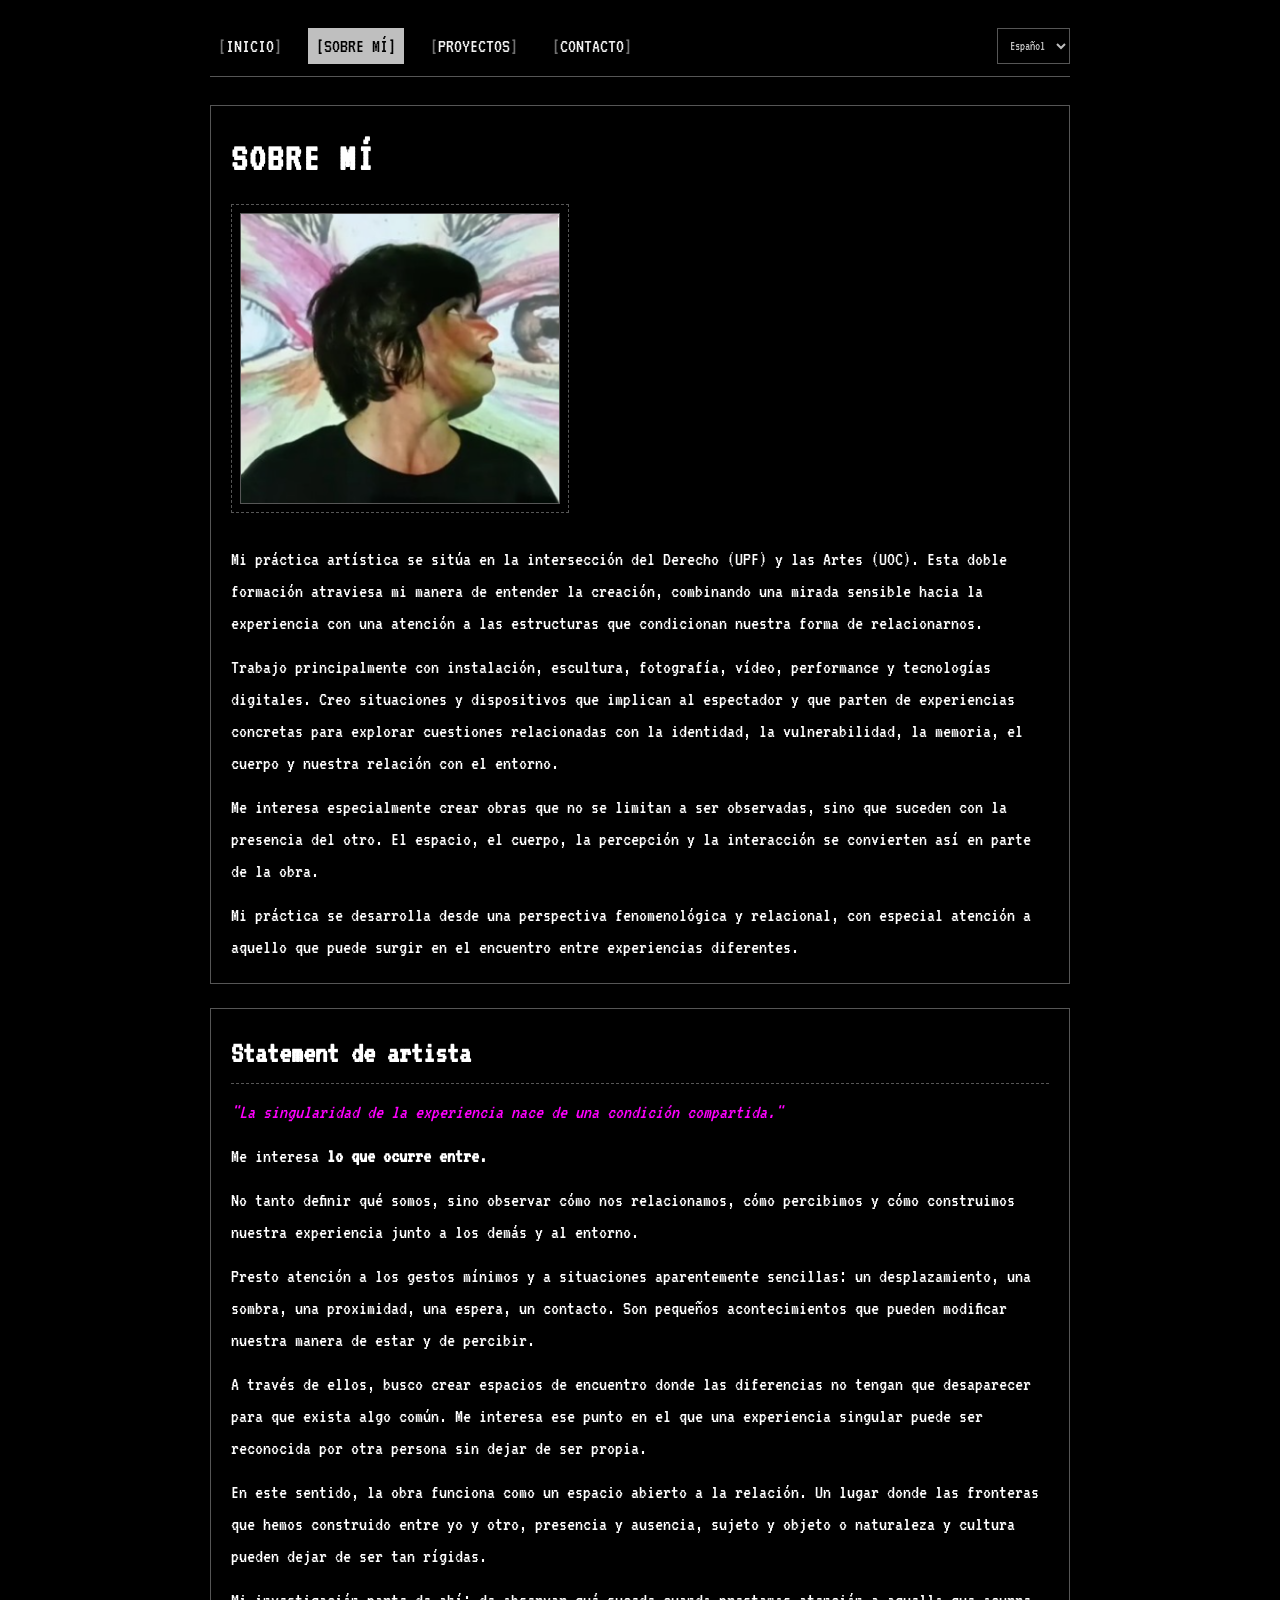
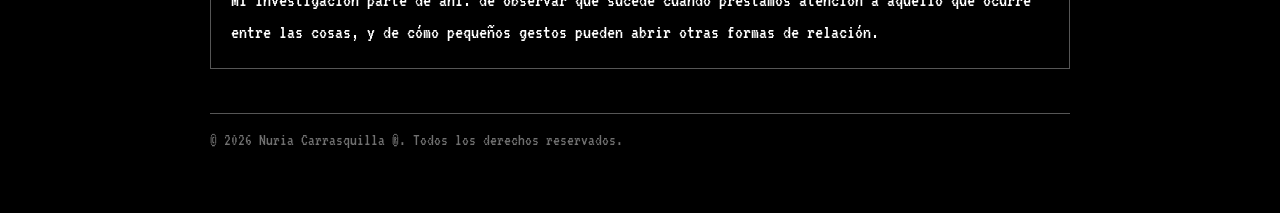
==== commit 512f17a9: "retoques de textos 1" ====
--- a/about.html
+++ b/about.html
@@ -2,6 +2,7 @@
 <html lang="es">
 
 <head>
+  <link rel="canonical" href="https://nuriacarrasquilla.com/about.html" />
   <meta charset="UTF-8">
   <meta name="viewport" content="width=device-width, initial-scale=1.0">
   <title>ABOUT :: NURIA CARRASQUILLA</title>
@@ -35,34 +36,21 @@
           style="display: block; width: 320px; max-width: 100%; border: 1px solid #565656;">
       </figure>
 
-      <p style="color: #ffffff; font-size: 20px; line-height: 1.6; margin: 0 0 12px 0;">Mi práctica artística se sitúa
-        en la intersección del Derecho (UPF) y las Artes (UOC).</p>
-      <p style="color: #ffffff; font-size: 20px; line-height: 1.6; margin: 0 0 12px 0;">Esta doble perspectiva dota a mi
-        trabajo de un marco ético y una estructura analítica que utilizo para reivindicar la vulnerabilidad.</p>
-      <p style="color: #ffffff; font-size: 20px; line-height: 1.6; margin: 0 0 12px 0;">A través de mi obra, propongo
-        experiencias inmersivas que diluyen las fronteras de la identidad, transformando lo íntimo en un espacio
-        compartido de reconocimiento y empatía.</p>
-      <p style="color: #ffffff; font-size: 20px; line-height: 1.6; margin: 0 0 12px 0;">En lugar de normas jurídicas,
-        empleo el afecto y el cuerpo como herramientas de resistencia frente a la estandarización de la vida.</p>
-      <p style="color: #ffffff; font-size: 20px; line-height: 1.6; margin: 0;">Mi investigación se desarrolla en el
-        cruce del arte relacional, lo autobiográfico y las tecnologías digitales.</p>
+      <p style="color: #ffffff; font-size: 20px; line-height: 1.6; margin: 0 0 12px 0;">Mi práctica artística se sitúa en la intersección del Derecho (UPF) y las Artes (UOC). Esta doble formación atraviesa mi manera de entender la creación, combinando una mirada sensible hacia la experiencia con una atención a las estructuras que condicionan nuestra forma de relacionarnos.</p>
+      <p style="color: #ffffff; font-size: 20px; line-height: 1.6; margin: 0 0 12px 0;">Trabajo principalmente con instalación, escultura, fotografía, vídeo, performance y tecnologías digitales. Creo situaciones y dispositivos que implican al espectador y que parten de experiencias concretas para explorar cuestiones relacionadas con la identidad, la vulnerabilidad, la memoria, el cuerpo y nuestra relación con el entorno.</p>
+      <p style="color: #ffffff; font-size: 20px; line-height: 1.6; margin: 0 0 12px 0;">Me interesa especialmente crear obras que no se limitan a ser observadas, sino que suceden con la presencia del otro. El espacio, el cuerpo, la percepción y la interacción se convierten así en parte de la obra.</p>
+      <p style="color: #ffffff; font-size: 20px; line-height: 1.6; margin: 0;">Mi práctica se desarrolla desde una perspectiva fenomenológica y relacional, con especial atención a aquello que puede surgir en el encuentro entre experiencias diferentes.</p>
     </section>
 
     <section style="padding: 20px; border: 1px solid #565656; margin-bottom: 24px; background: #000000;">
       <h2 style="color: #ffffff; margin: 0 0 12px 0;">Statement de artista</h2>
-      <p style="color: #ffffff; font-size: 20px; line-height: 1.6; margin: 0 0 12px 0;">Exploro el afecto y la
-        experiencia emocional como formas de resistencia política.</p>
-      <p style="color: #ffffff; font-size: 20px; line-height: 1.6; margin: 0 0 12px 0;">Vivimos en una estandarización
-        constante de nuestras vidas que, a menudo, actúa como una forma de violencia sutil.</p>
-      <p style="color: #ffffff; font-size: 20px; line-height: 1.6; margin: 0 0 12px 0;">Desde una posición consciente de
-        la marginalidad, utilizo mi trabajo para cuestionar las fronteras sociales que nos aíslan y nos convierten en
-        extraños.</p>
-      <p style="color: #ffffff; font-size: 20px; line-height: 1.6; margin: 0 0 12px 0;">A través de una estética
-        sensorial y táctil, creo espacios que invitan a una empatía radical, desafiando la distancia fría del simple
-        espectador.</p>
-      <p style="color: #ffffff; font-size: 20px; line-height: 1.6; margin: 0;">Mi práctica une el arte relacional, lo
-        confesional y las nuevas tecnologías, combinando dispositivos digitales con la presencia y la sensibilidad del
-        cuerpo.</p>
+      <p style="color: #ffffff; font-size: 20px; line-height: 1.6; margin: 0 0 12px 0;"><em>"La singularidad de la experiencia nace de una condición compartida."</em></p>
+      <p style="color: #ffffff; font-size: 20px; line-height: 1.6; margin: 0 0 12px 0;">Me interesa <strong>lo que ocurre entre.</strong></p>
+      <p style="color: #ffffff; font-size: 20px; line-height: 1.6; margin: 0 0 12px 0;">No tanto definir qué somos, sino observar cómo nos relacionamos, cómo percibimos y cómo construimos nuestra experiencia junto a los demás y al entorno.</p>
+      <p style="color: #ffffff; font-size: 20px; line-height: 1.6; margin: 0 0 12px 0;">Presto atención a los gestos mínimos y a situaciones aparentemente sencillas: un desplazamiento, una sombra, una proximidad, una espera, un contacto. Son pequeños acontecimientos que pueden modificar nuestra manera de estar y de percibir.</p>
+      <p style="color: #ffffff; font-size: 20px; line-height: 1.6; margin: 0 0 12px 0;">A través de ellos, busco crear espacios de encuentro donde las diferencias no tengan que desaparecer para que exista algo común. Me interesa ese punto en el que una experiencia singular puede ser reconocida por otra persona sin dejar de ser propia.</p>
+      <p style="color: #ffffff; font-size: 20px; line-height: 1.6; margin: 0 0 12px 0;">En este sentido, la obra funciona como un espacio abierto a la relación. Un lugar donde las fronteras que hemos construido entre yo y otro, presencia y ausencia, sujeto y objeto o naturaleza y cultura pueden dejar de ser tan rígidas.</p>
+      <p style="color: #ffffff; font-size: 20px; line-height: 1.6; margin: 0;">Mi investigación parte de ahí: de observar qué sucede cuando prestamos atención a aquello que ocurre entre las cosas, y de cómo pequeños gestos pueden abrir otras formas de relación.</p>
     </section>
 
     <footer class="status-bar">
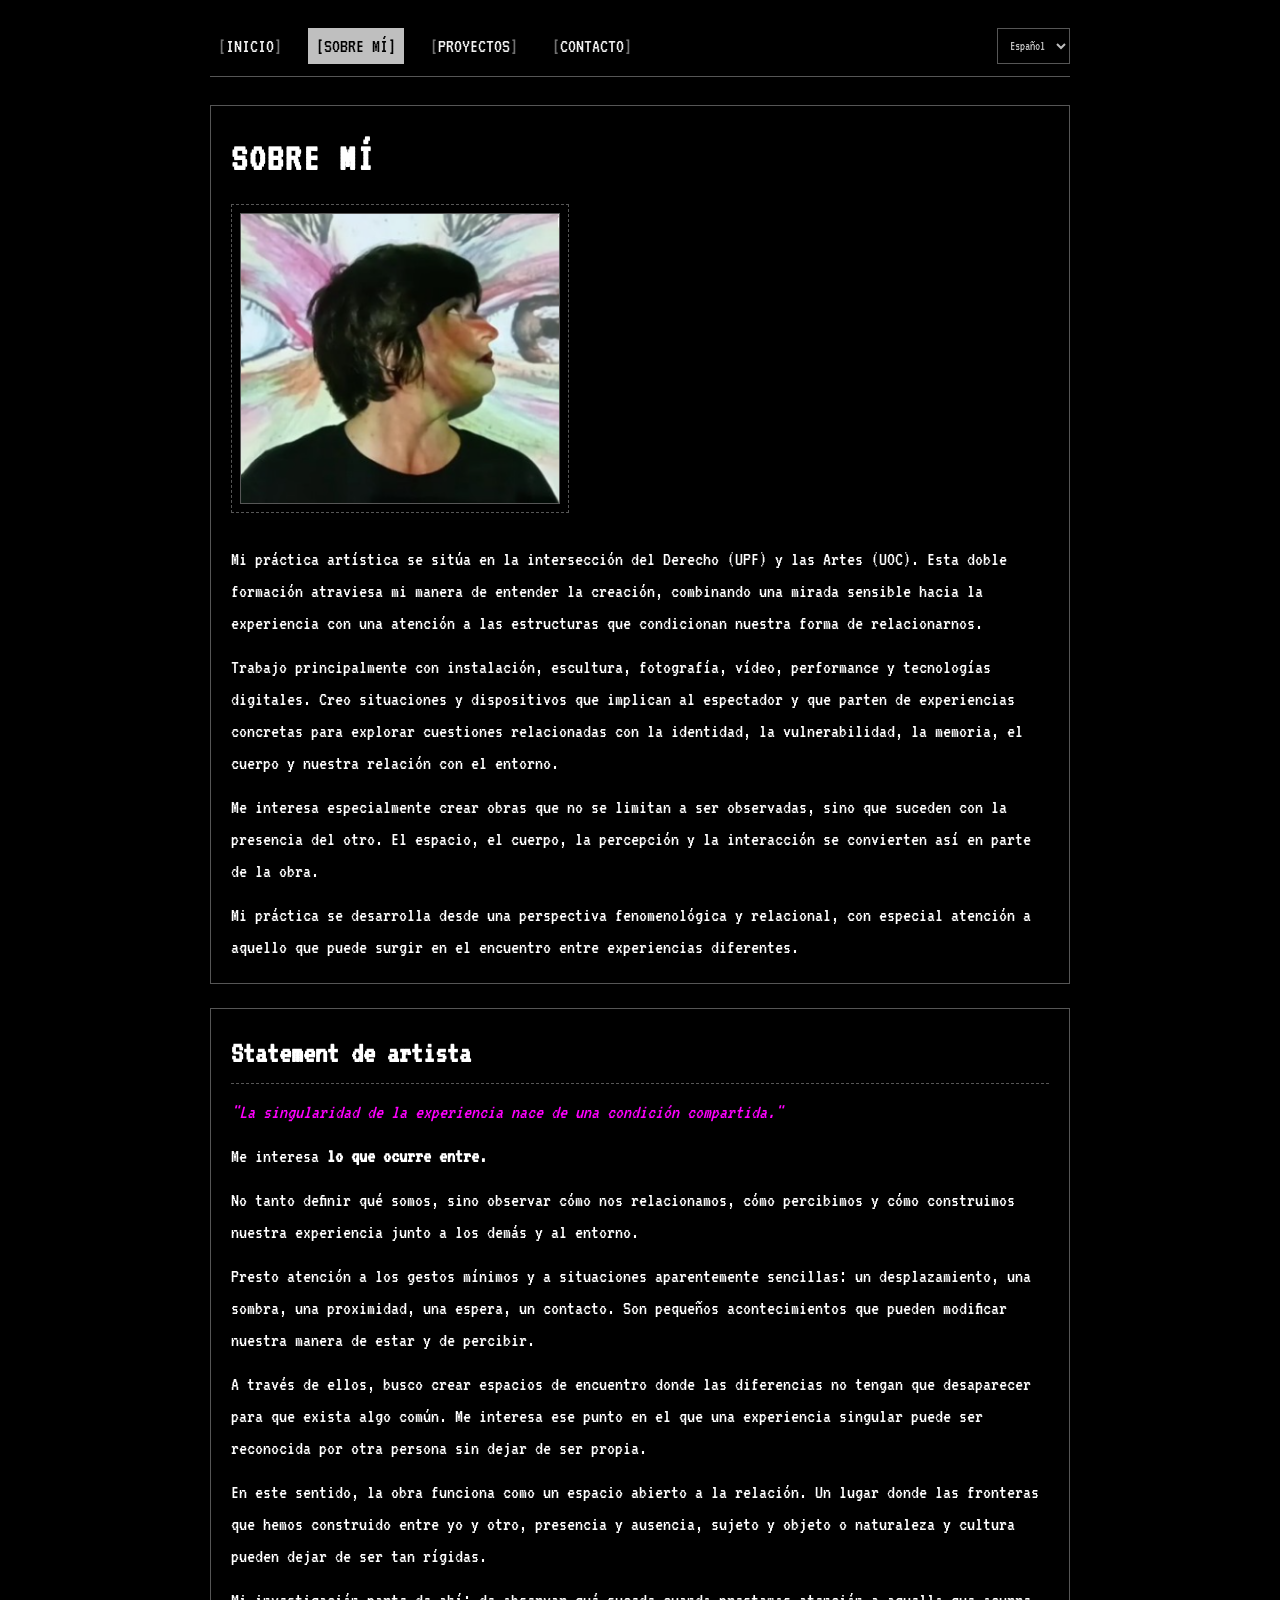
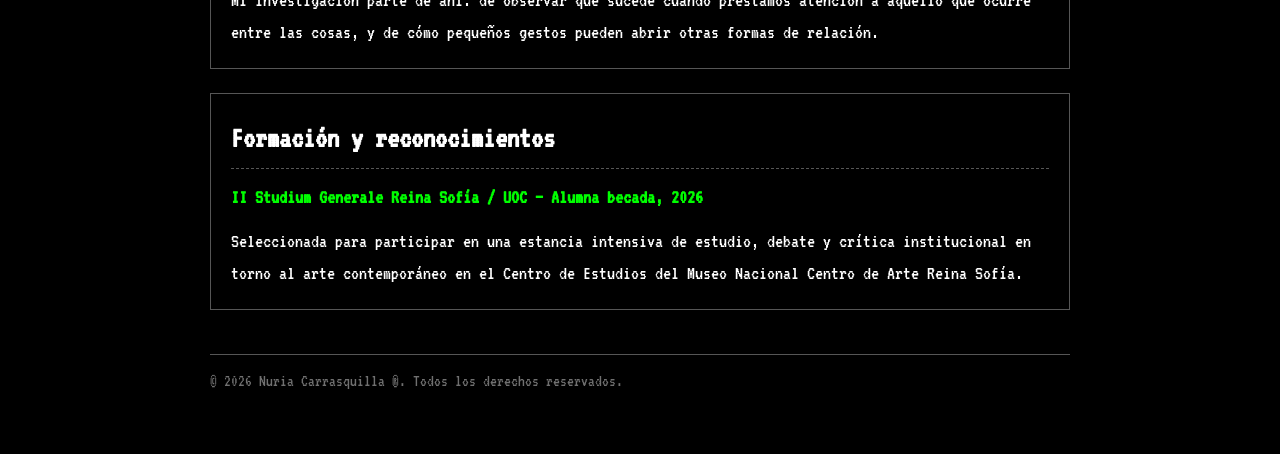
==== commit 7c513917: "TEXTO CORREGIDO 3" ====
--- a/about.html
+++ b/about.html
@@ -29,28 +29,34 @@
     </nav>
 
     <section style="padding: 20px; border: 1px solid #565656; margin-bottom: 24px; background: #000000;">
-      <h1 style="color: #ffffff; font-size: 2em; margin: 0 0 14px 0;">SOBRE MÍ</h1>
+      <h1 style="color: #ffffff; font-size: 2em; margin: 0 0 14px 0;" data-i18n="about.title">SOBRE MÍ</h1>
 
       <figure style="margin: 0 0 20px 0; padding: 8px; border: 1px dashed #565656; display: inline-block;">
         <img src="Captura%20de%20pantalla%202024-06-28%20122345.png" alt="Captura de pantalla 2024-06-28"
           style="display: block; width: 320px; max-width: 100%; border: 1px solid #565656;">
       </figure>
 
-      <p style="color: #ffffff; font-size: 20px; line-height: 1.6; margin: 0 0 12px 0;">Mi práctica artística se sitúa en la intersección del Derecho (UPF) y las Artes (UOC). Esta doble formación atraviesa mi manera de entender la creación, combinando una mirada sensible hacia la experiencia con una atención a las estructuras que condicionan nuestra forma de relacionarnos.</p>
-      <p style="color: #ffffff; font-size: 20px; line-height: 1.6; margin: 0 0 12px 0;">Trabajo principalmente con instalación, escultura, fotografía, vídeo, performance y tecnologías digitales. Creo situaciones y dispositivos que implican al espectador y que parten de experiencias concretas para explorar cuestiones relacionadas con la identidad, la vulnerabilidad, la memoria, el cuerpo y nuestra relación con el entorno.</p>
-      <p style="color: #ffffff; font-size: 20px; line-height: 1.6; margin: 0 0 12px 0;">Me interesa especialmente crear obras que no se limitan a ser observadas, sino que suceden con la presencia del otro. El espacio, el cuerpo, la percepción y la interacción se convierten así en parte de la obra.</p>
-      <p style="color: #ffffff; font-size: 20px; line-height: 1.6; margin: 0;">Mi práctica se desarrolla desde una perspectiva fenomenológica y relacional, con especial atención a aquello que puede surgir en el encuentro entre experiencias diferentes.</p>
+      <p style="color: #ffffff; font-size: 20px; line-height: 1.6; margin: 0 0 12px 0;" data-i18n="about.bioP1">Mi práctica artística se sitúa en la intersección del Derecho (UPF) y las Artes (UOC). Esta doble formación atraviesa mi manera de entender la creación, combinando una mirada sensible hacia la experiencia con una atención a las estructuras que condicionan nuestra forma de relacionarnos.</p>
+      <p style="color: #ffffff; font-size: 20px; line-height: 1.6; margin: 0 0 12px 0;" data-i18n="about.bioP2">Trabajo principalmente con instalación, escultura, fotografía, vídeo, performance y tecnologías digitales. Creo situaciones y dispositivos que implican al espectador y que parten de experiencias concretas para explorar cuestiones relacionadas con la identidad, la vulnerabilidad, la memoria, el cuerpo y nuestra relación con el entorno.</p>
+      <p style="color: #ffffff; font-size: 20px; line-height: 1.6; margin: 0 0 12px 0;" data-i18n="about.bioP3">Me interesa especialmente crear obras que no se limitan a ser observadas, sino que suceden con la presencia del otro. El espacio, el cuerpo, la percepción y la interacción se convierten así en parte de la obra.</p>
+      <p style="color: #ffffff; font-size: 20px; line-height: 1.6; margin: 0;" data-i18n="about.bioP4">Mi práctica se desarrolla desde una perspectiva fenomenológica y relacional, con especial atención a aquello que puede surgir en el encuentro entre experiencias diferentes.</p>
     </section>
 
     <section style="padding: 20px; border: 1px solid #565656; margin-bottom: 24px; background: #000000;">
-      <h2 style="color: #ffffff; margin: 0 0 12px 0;">Statement de artista</h2>
-      <p style="color: #ffffff; font-size: 20px; line-height: 1.6; margin: 0 0 12px 0;"><em>"La singularidad de la experiencia nace de una condición compartida."</em></p>
-      <p style="color: #ffffff; font-size: 20px; line-height: 1.6; margin: 0 0 12px 0;">Me interesa <strong>lo que ocurre entre.</strong></p>
-      <p style="color: #ffffff; font-size: 20px; line-height: 1.6; margin: 0 0 12px 0;">No tanto definir qué somos, sino observar cómo nos relacionamos, cómo percibimos y cómo construimos nuestra experiencia junto a los demás y al entorno.</p>
-      <p style="color: #ffffff; font-size: 20px; line-height: 1.6; margin: 0 0 12px 0;">Presto atención a los gestos mínimos y a situaciones aparentemente sencillas: un desplazamiento, una sombra, una proximidad, una espera, un contacto. Son pequeños acontecimientos que pueden modificar nuestra manera de estar y de percibir.</p>
-      <p style="color: #ffffff; font-size: 20px; line-height: 1.6; margin: 0 0 12px 0;">A través de ellos, busco crear espacios de encuentro donde las diferencias no tengan que desaparecer para que exista algo común. Me interesa ese punto en el que una experiencia singular puede ser reconocida por otra persona sin dejar de ser propia.</p>
-      <p style="color: #ffffff; font-size: 20px; line-height: 1.6; margin: 0 0 12px 0;">En este sentido, la obra funciona como un espacio abierto a la relación. Un lugar donde las fronteras que hemos construido entre yo y otro, presencia y ausencia, sujeto y objeto o naturaleza y cultura pueden dejar de ser tan rígidas.</p>
-      <p style="color: #ffffff; font-size: 20px; line-height: 1.6; margin: 0;">Mi investigación parte de ahí: de observar qué sucede cuando prestamos atención a aquello que ocurre entre las cosas, y de cómo pequeños gestos pueden abrir otras formas de relación.</p>
+      <h2 style="color: #ffffff; margin: 0 0 12px 0;" data-i18n="about.statementTitle">Statement de artista</h2>
+      <p style="color: #ffffff; font-size: 20px; line-height: 1.6; margin: 0 0 12px 0;" data-i18n="about.statementQuote"><em>"La singularidad de la experiencia nace de una condición compartida."</em></p>
+      <p style="color: #ffffff; font-size: 20px; line-height: 1.6; margin: 0 0 12px 0;" data-i18n="about.statementP1">Me interesa <strong>lo que ocurre entre.</strong></p>
+      <p style="color: #ffffff; font-size: 20px; line-height: 1.6; margin: 0 0 12px 0;" data-i18n="about.statementP2">No tanto definir qué somos, sino observar cómo nos relacionamos, cómo percibimos y cómo construimos nuestra experiencia junto a los demás y al entorno.</p>
+      <p style="color: #ffffff; font-size: 20px; line-height: 1.6; margin: 0 0 12px 0;" data-i18n="about.statementP3">Presto atención a los gestos mínimos y a situaciones aparentemente sencillas: un desplazamiento, una sombra, una proximidad, una espera, un contacto. Son pequeños acontecimientos que pueden modificar nuestra manera de estar y de percibir.</p>
+      <p style="color: #ffffff; font-size: 20px; line-height: 1.6; margin: 0 0 12px 0;" data-i18n="about.statementP4">A través de ellos, busco crear espacios de encuentro donde las diferencias no tengan que desaparecer para que exista algo común. Me interesa ese punto en el que una experiencia singular puede ser reconocida por otra persona sin dejar de ser propia.</p>
+      <p style="color: #ffffff; font-size: 20px; line-height: 1.6; margin: 0 0 12px 0;" data-i18n="about.statementP5">En este sentido, la obra funciona como un espacio abierto a la relación. Un lugar donde las fronteras que hemos construido entre yo y otro, presencia y ausencia, sujeto y objeto o naturaleza y cultura pueden dejar de ser tan rígidas.</p>
+      <p style="color: #ffffff; font-size: 20px; line-height: 1.6; margin: 0;" data-i18n="about.statementP6">Mi investigación parte de ahí: de observar qué sucede cuando prestamos atención a aquello que ocurre entre las cosas, y de cómo pequeños gestos pueden abrir otras formas de relación.</p>
+    </section>
+
+    <section style="padding: 20px; border: 1px solid #565656; margin-bottom: 24px; background: #000000;">
+      <h2 style="color: #ffffff; margin: 0 0 12px 0; font-weight: bold;" data-i18n="about.educationTitle"><strong>Formación y reconocimientos</strong></h2>
+      <p style="color: #00ff00; font-size: 20px; line-height: 1.6; margin: 0 0 12px 0;" data-i18n="about.educationItem1Title"><strong>II Studium Generale Reina Sofía / UOC — Alumna becada, 2026</strong></p>
+      <p style="color: #ffffff; font-size: 20px; line-height: 1.6; margin: 0;" data-i18n="about.educationItem1Desc">Seleccionada para participar en una estancia intensiva de estudio, debate y crítica institucional en torno al arte contemporáneo en el Centro de Estudios del Museo Nacional Centro de Arte Reina Sofía.</p>
     </section>
 
     <footer class="status-bar">
